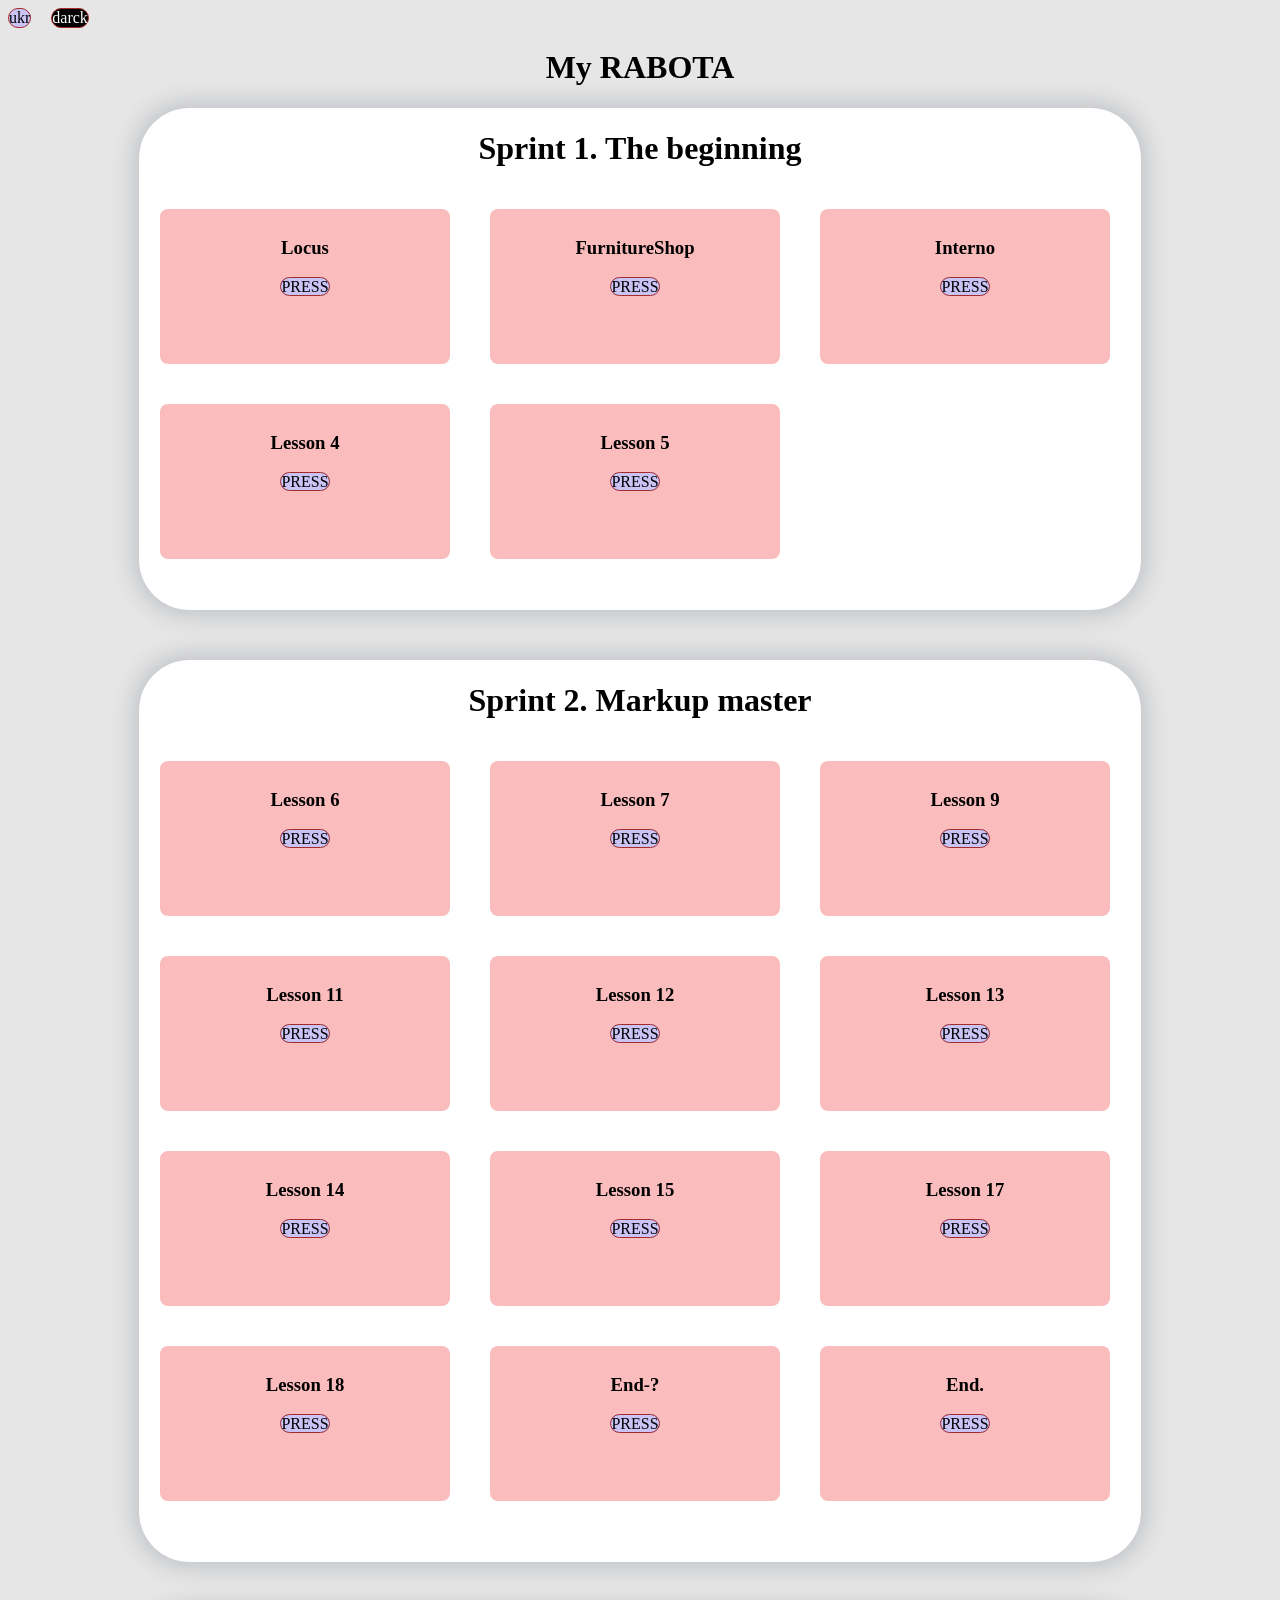
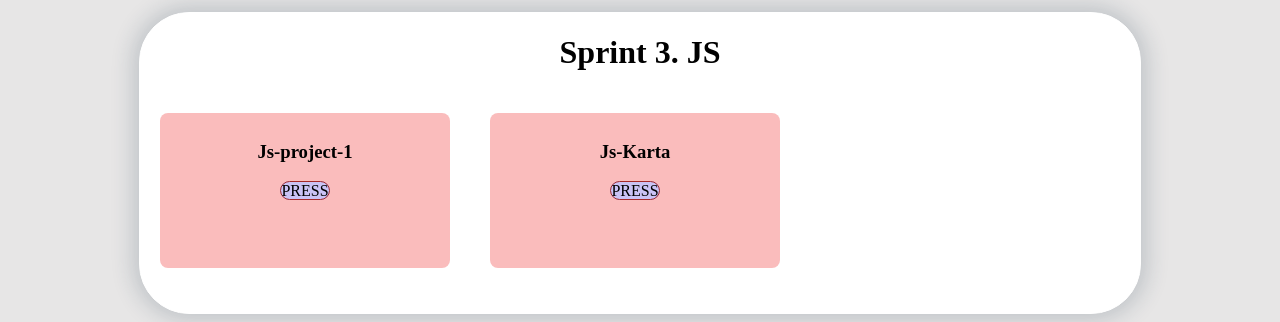
==== index.html @ da43cd20 "lol" ====
<!DOCTYPE html>
<html lang="en">
<head>
    <meta charset="UTF-8">
    <meta http-equiv="X-UA-Compatible" content="IE=edge">
    <meta name="viewport" content="width=device-width, initial-scale=1.0">
    <title>My RABOTA</title>
    <link rel="stylesheet" href="main.css">
</head>
<body>
    <div class="nan">
        <a class="btn" href="index(uk).html" rel="tag">ukr</a>
        <a class="darck" href="darck.html" rel="tag">darck</a>
    </div>
    <div class="header">
        <div class="container">
            <div class="header-inner">
                <h1 class="h">My RABOTA</h1>
            </div>
        </div>
    </div>
    <div class="nav">
        <div class="container">
            <div class="nav_inner">
                <div class="one">
                    <h1>Sprint 1. The beginning</h1>
                    <div class="lesson">
                        <h3>Locus</h3>
                        <div class="nav-lesson-inner">
                            <a class="btn" href="./locus/index.html" rel="tag">PRESS</a>
                        </div>
                    </div>
                    <div class="lesson">
                        <h3>FurnitureShop</h3>
                        <div class="nav-lesson-inner">
                            <a class="btn" href="./FurnitureShop/FurShp.html" rel="tag">PRESS</a>
                        </div>
                    </div>
                    <div class="lesson">
                        <h3>Interno</h3>
                        <div class="nav-lesson-inner">
                            <a class="btn" href="./interno/index.html" rel="tag">PRESS</a>
                        </div>
                    </div>
                    <div class="lesson">
                        <h3>Lesson 4</h3>
                        <div class="nav-lesson-inner">
                            <a class="btn" href="./pages/leson4.html" rel="tag">PRESS</a>
                        </div>
                    </div>
                    <div class="lesson">
                        <h3>Lesson 5</h3>
                        <div class="nav-lesson-inner">
                            <a class="btn" href="./pages/leson5.html" rel="tag">PRESS</a>
                        </div>
                    </div>
                </div>
                <div class="two">
                    <h1>Sprint 2. Markup master</h1>
                    <div class="nav-lesson">
                        <h3>Lesson 6</h3>
                        <div class="nav-lesson-inner">
                            <a class="btn" href="./pages/leson6.html" rel="tag">PRESS</a>
                        </div>
                    </div>
                    <div class="nav-lesson">
                        <h3>Lesson 7</h3>
                        <div class="nav-lesson-inner">
                            <a class="btn" href="./pages/leson7.html" rel="tag">PRESS</a>
                        </div>
                    </div>
                    <div class="nav-lesson">
                        <h3>Lesson 9</h3>
                        <div class="nav-lesson-inner">
                            <a class="btn" href="./pages/leson9.html" rel="tag">PRESS</a>
                        </div>
                    </div>
                    <div class="nav-lesson">
                        <h3>Lesson 11</h3>
                        <div class="nav-lesson-inner">
                            <a class="btn" href="./pages/leson11.html" rel="tag">PRESS</a>
                        </div>
                    </div>
                    <div class="nav-lesson">
                        <h3>Lesson 12</h3>
                        <div class="nav-lesson-inner">
                            <a class="btn" href="./pages/leson12.html" rel="tag">PRESS</a>
                        </div>
                        
                    </div>
                    <div class="nav-lesson">
                        <h3>Lesson 13</h3>
                        <div class="nav-lesson-inner">
                            <a class="btn" href="./pages/leson13.html" rel="tag">PRESS</a>
                        </div>
                    </div>
                    <div class="nav-lesson">
                        <h3>Lesson 14</h3>
                        <div class="nav-lesson-inner">
                            <a class="btn" href="./pages/leson14.html" rel="tag">PRESS</a>
                        </div>   
                    </div>
                    <div class="nav-lesson">
                        <h3>Lesson 15</h3>
                        <div class="nav-lesson-inner">
                            <a class="btn" href="./pages/leson15.html" rel="tag">PRESS</a>
                        </div>   
                    </div>
                    <div class="nav-lesson">
                        <h3>Lesson 17</h3>
                        <div class="nav-lesson-inner">
                            <a class="btn" href="./pages/leson17.html" rel="tag">PRESS</a>
                        </div>   
                    </div>
                    <div class="nav-lesson">
                        <h3>Lesson 18</h3>
                        <div class="nav-lesson-inner">
                            <a class="btn" href="./pages/leson18.html" rel="tag">PRESS</a>
                        </div>   
                    </div>
                    <div class="nav-lesson">
                        <h3>End-?</h3>
                        <div class="nav-lesson-inner">
                            <a class="btn" href="./pages/end.html" rel="tag">PRESS</a>
                        </div>   
                    </div>
                    <div class="nav-lesson">
                        <h3>End.</h3>
                        <div class="nav-lesson-inner">
                            <a class="btn" href="./pages/prosto-proekt.html" rel="tag">PRESS</a>
                        </div>   
                    </div>
                </div>
                <div class="three">
                    <h1>Sprint 3. JS</h1>
                    <div class="nav-lesson">
                        <h3>Js-project-1</h3>
                        <div class="nav-lesson-inner">
                            <a class="btn" href="./pages/js2.html" rel="tag">PRESS</a>
                        </div>   
                    </div>
                    <div class="nav-lesson">
                        <h3>Js-Karta</h3>
                        <div class="nav-lesson-inner">
                            <a class="btn" href="./pages/karta.html" rel="tag">PRESS</a>
                        </div>   
                    </div>
                </div>
            </div>
        </div>
    </div>
</body>
</html>
---- main.css ----
.h{
    text-align: center;
}
h1{
    text-align: center;
}
body{
    background: rgb(231, 230, 230);
}
.one{
    border: 1px solid white;
    border-radius: 50px;
    width: 1000px;
    height: 500px;
    margin-left: auto;
    margin-right: auto;
    margin-bottom: 50px;
    background: white;
    box-shadow: 0px 0px 22px 6px rgba(34, 60, 80, 0.2);
}
.one:hover{
    background: rgb(181, 201, 140);
}
.two{
    border: 1px solid white;
    border-radius: 50px;
    width: 1000px;
    height: 900px;
    margin-left: auto;
    margin-right: auto;
    margin-bottom: 50px;
    background: white;
    box-shadow: 0px 0px 22px 6px rgba(34, 60, 80, 0.2);
}
.two:hover{
    background: rgb(214, 148, 214);
}
.three{
    border: 1px solid white;
    border-radius: 50px;
    width: 1000px;
    height: 300px;
    margin-left: auto;
    margin-right: auto;
    background: white;
    box-shadow: 0px 0px 22px 6px rgba(34, 60, 80, 0.2);
}
.three:hover{
    background: rgb(219, 155, 71);
}
.inner{
    width: 100%;
    height: 440px;
    margin-bottom: 20px;
    background-color: rgb(255, 255, 255);
    border-radius: 20px;
}
.lesson {
    width: 270px;
    height: 135px;
    float: left;
    margin: 20px;
    padding: 10px;
    background-color: rgb(250, 188, 188);
    border-radius: 8px;
    text-align: center;
}
.lesson:hover{
    box-shadow: 0px 0px 2px 7px rgba(34, 60, 80, 0.2);
}
.btn{
    color: rgb(0, 0, 0);
    text-decoration: none;
    border: 1px solid brown;
    border-radius: 50px;
    background-color: rgb(202, 195, 245);
}
.nav-lesson{
    width: 270px;
    height: 135px;
    float: left;
    margin: 20px;
    padding: 10px;
    background-color: rgb(250, 188, 188);
    border-radius: 8px;
    text-align: center;
}
.nav-lesson:hover{
    box-shadow: 0px 0px 2px 7px rgba(34, 60, 80, 0.2);
}
.darck{
    color: white;
    text-decoration: none;
    border: 1px solid brown;
    border-radius: 50px;
    background-color: black;
    margin: 0px 0px 0px 20px;

}
.nan{
    display: flex;
}
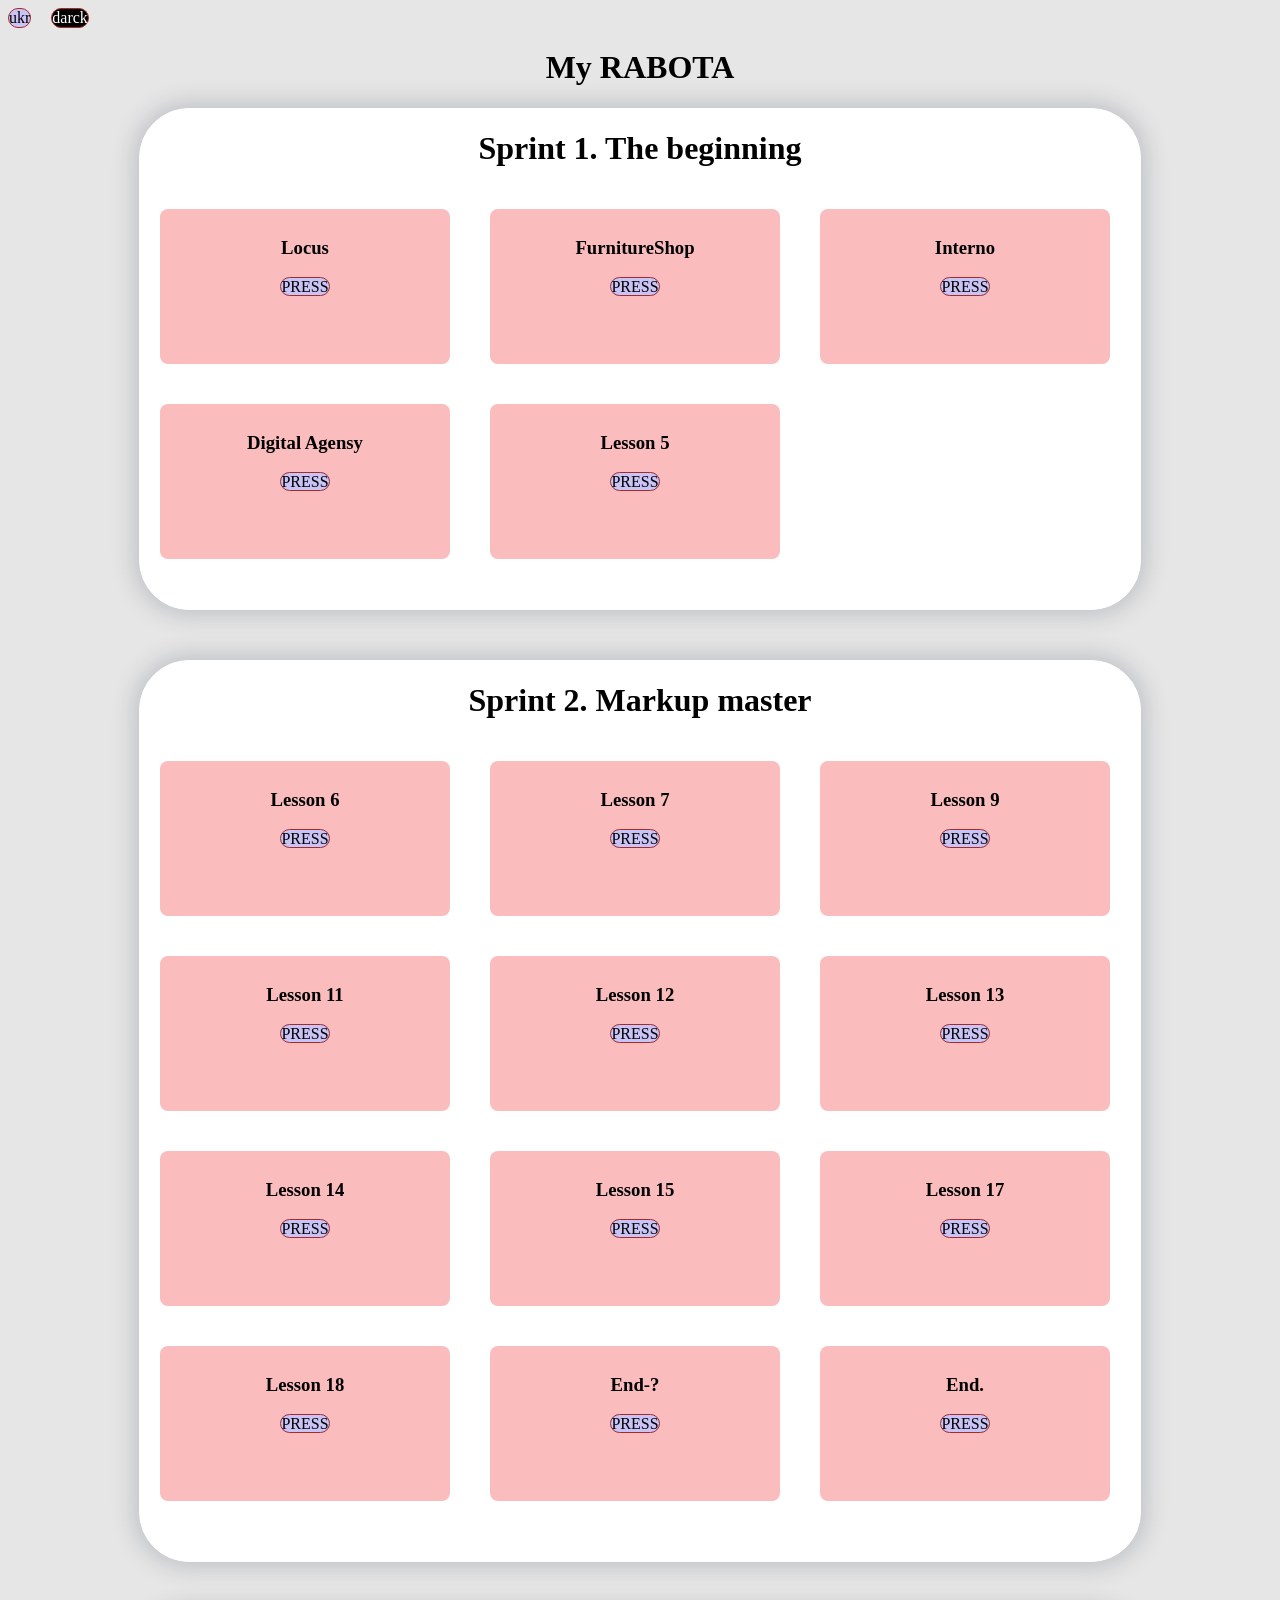
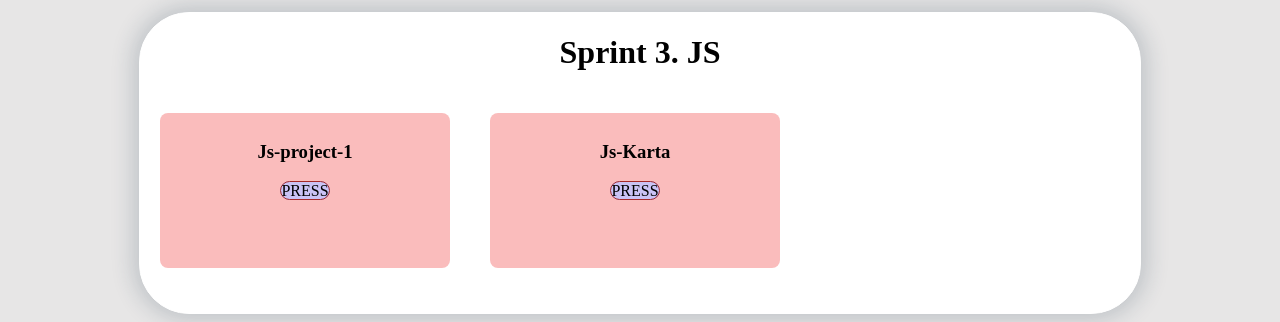
==== commit c038f38b: "lol2" ====
--- a/index.html
+++ b/index.html
@@ -44,9 +44,9 @@
                         </div>
                     </div>
                     <div class="lesson">
-                        <h3>Lesson 4</h3>
+                        <h3>Digital Agensy</h3>
                         <div class="nav-lesson-inner">
-                            <a class="btn" href="./pages/leson4.html" rel="tag">PRESS</a>
+                            <a class="btn" href="./Digital_Agensy/index.html" rel="tag">PRESS</a>
                         </div>
                     </div>
                     <div class="lesson">
